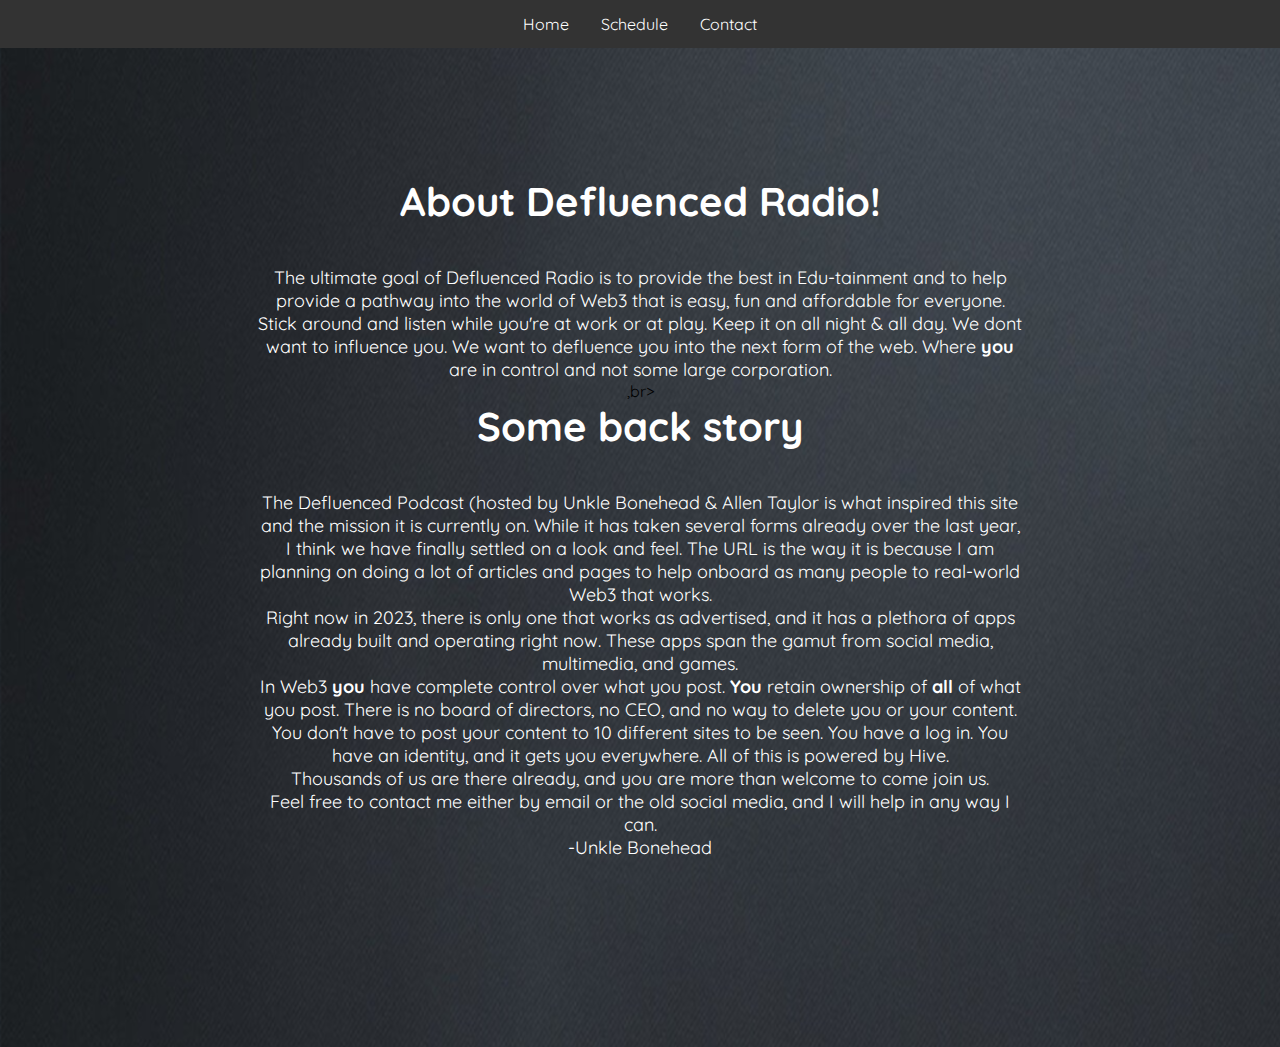
==== about.html @ 511a1d62 "add about schedule and contact pages" ====
<!DOCTYPE html>
<html>

<head>
  <meta charset="utf-8">
  <title>DefluencedRadio</title>
  <link rel="stylesheet" href="style.css">
  <link rel="preconnect" href="https://fonts.googleapis.com">
  <link rel="preconnect" href="https://fonts.gstatic.com" crossorigin>
  <link href="https://fonts.googleapis.com/css2?family=Quicksand:wght@100&display=swap" rel="stylesheet">
  <link href="https://vjs.zencdn.net/8.5.2/video-js.css" rel="stylesheet" />
  <!-- If you'd like to support IE8 (for Video.js versions prior to v7) -->
  <!-- <script src="https://vjs.zencdn.net/ie8/1.1.2/videojs-ie8.min.js"></script> -->
  <style>
    /* Style for the album artwork */
    #albumArt {
      max-width: 150px;
      max-height: 150px;
    }

    /* Style for the song list */
    #songList {
      margin-top: 20px;
    }

    /* Style for individual song entries in the list */
    .songEntry {
      margin-bottom: 10px;
    }

    /* Style the navigation menu */
    ul.nav-menu {
      list-style-type: none;
      margin: 0;
      padding: 0;
      background-color: #333;
      overflow: hidden;
      display: flex;
      /* Use flexbox */
      justify-content: center;
      /* Center items horizontally */
    }

    li.nav-item {
      /* No need for 'float' property */
    }

    li.nav-item a {
      display: block;
      color: white;
      text-align: center;
      padding: 14px 16px;
      text-decoration: none;
    }

    li.nav-item a:hover {
      background-color: #ddd;
      color: black;
    }
  </style>
</head>

<body>
  <div>
    <ul class="nav-menu">
      <li class="nav-item"><a href="index.html">Home</a></li>
      <li class="nav-item"><a href="schedule.html">Schedule</a></li>
      <li class="nav-item"><a href="contact.html">Contact</a></li>
    </ul>
  </div>
  <div class="wrapper">
    <center>
      <div class="welcome-text">

        <h2>About Defluenced Radio!</h2></br><br>
        <p>The ultimate goal of Defluenced Radio is to provide the best in Edu-tainment and to help provide a pathway into the world of Web3 that is easy, fun and affordable for everyone.</p>
        <p>Stick around and listen while you're at work or at play. Keep it on all night & all day. We dont want to influence you. We want to defluence you into the next form of the web. Where <strong>you</strong> are in control and not some large corporation.</P>,br></br>
        <h2>Some back story</h2><br></br>
        <p>The Defluenced Podcast (hosted by Unkle Bonehead & Allen Taylor is what inspired this site and the mission it is currently on. While it has taken several
          forms already over the last year, I think we have finally settled on a look and feel. The URL is the way it is because I am planning on doing a lot of articles and pages to help onboard as many people to real-world Web3 that works.</p>

        <p>Right now in 2023, there is only one that works as advertised, and it has a plethora of apps already built and operating right now. These apps span the gamut from social media, multimedia, and games.</p>

        <p>In Web3 <strong>you</strong> have complete control over what you post. <strong>You</strong> retain ownership of <strong>all</strong> of what you post. There is no board of directors, no CEO, and no way to delete you or your content. You
          don't have to post your content to 10 different sites to be seen. You have a log in. You have an identity, and it gets you everywhere. All of this is powered by Hive.</p>

        <p>Thousands of us are there already, and you are more than welcome to come join us.</p>

        <p>Feel free to contact me either by email or the old social media, and I will help in any way I can.</p>

        <p>-Unkle Bonehead</p></br>
        <br></br>

      </div>


</body>

</html>
---- style.css ----
@charset "utf-8";
*{
    margin: 0;
    padding: 0;
    font-family: 'Quicksand', sans-serif;
}

.wrapper{
    width: 60%;
    padding: 10% 20%;
}

body{
    background: url("images/bg.png");
    background position: top right;
    postition: relative;
}

.welcome-text{
    text-align: center;
}

.welcome-text h1{
    text-align: center;
    color: #fff;
    font-size: 80px;
}

.welcome-text h2{
    text-align: center;
    color: #fff;
    font-size: 40px;
}

.welcome-text a{
    border: 1px solid #fff;
    padding: 10px 25px;
    text-decoration: none;
    font-size: 14px;
    margin-top: 20px;
    dispaly: inline-block;
    color: #fff;
}

.welcome-text p{
    color: #fff;
    font-size: 18px;
}

.albumArt{
    width: 48px;
    height: 48px;
    resize: both;
    overflow: auto;
}
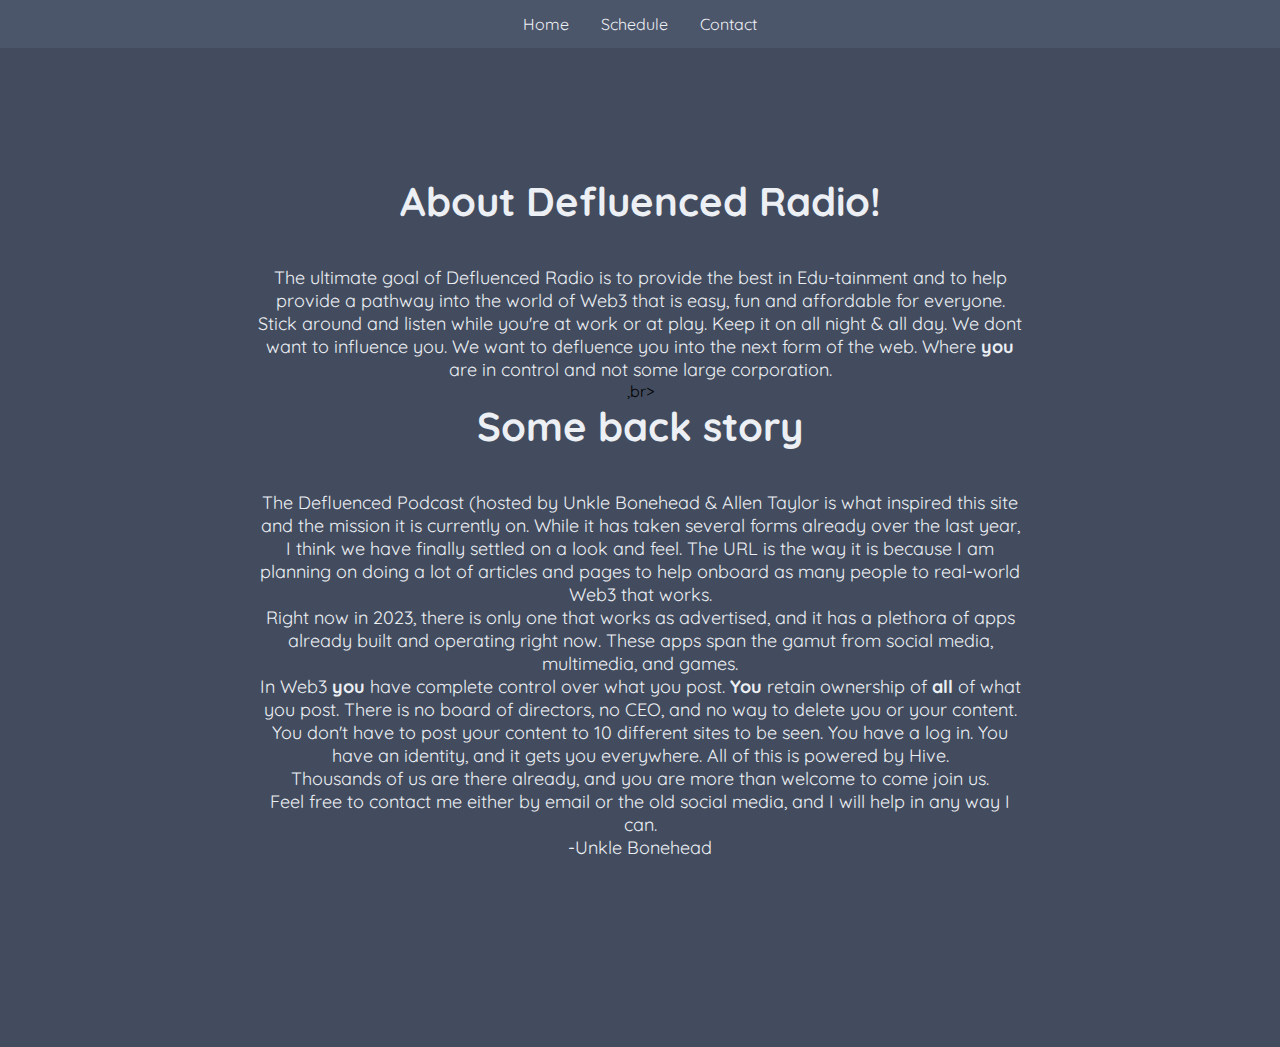
==== commit 783e55d3: "update to a nord theme" ====
--- a/about.html
+++ b/about.html
@@ -1,21 +1,23 @@
 <!DOCTYPE html>
 <html>
-
 <head>
   <meta charset="utf-8">
   <title>DefluencedRadio</title>
   <link rel="stylesheet" href="style.css">
+  <link rel="icon" href="/images/favicon.ico" type="image/x-icon">
+  <link rel="shortcut icon" href="/images/favicon.ico" type="image/x-icon">
   <link rel="preconnect" href="https://fonts.googleapis.com">
   <link rel="preconnect" href="https://fonts.gstatic.com" crossorigin>
   <link href="https://fonts.googleapis.com/css2?family=Quicksand:wght@100&display=swap" rel="stylesheet">
   <link href="https://vjs.zencdn.net/8.5.2/video-js.css" rel="stylesheet" />
+  <script src="https://chat.peakd.com/stwidget.js"></script>
   <!-- If you'd like to support IE8 (for Video.js versions prior to v7) -->
   <!-- <script src="https://vjs.zencdn.net/ie8/1.1.2/videojs-ie8.min.js"></script> -->
   <style>
     /* Style for the album artwork */
     #albumArt {
-      max-width: 150px;
-      max-height: 150px;
+      max-width: 300px;
+      max-height: 300px;
     }
 
     /* Style for the song list */
@@ -30,40 +32,37 @@
 
     /* Style the navigation menu */
     ul.nav-menu {
-      list-style-type: none;
-      margin: 0;
-      padding: 0;
-      background-color: #333;
-      overflow: hidden;
-      display: flex;
-      /* Use flexbox */
-      justify-content: center;
-      /* Center items horizontally */
+        list-style-type: none;
+        margin: 0;
+        padding: 0;
+        background-color: #4C566A;
+        overflow: hidden;
+        display: flex; /* Use flexbox */
+        justify-content: center; /* Center items horizontally */
     }
 
     li.nav-item {
-      /* No need for 'float' property */
+        /* No need for 'float' property */
     }
 
     li.nav-item a {
-      display: block;
-      color: white;
-      text-align: center;
-      padding: 14px 16px;
-      text-decoration: none;
+        display: block;
+        color: #ECEFF4;
+        text-align: center;
+        padding: 14px 16px;
+        text-decoration: none;
     }
 
     li.nav-item a:hover {
-      background-color: #ddd;
-      color: black;
+        background-color: #ECEFF4;
+        color: #2E3440;
     }
   </style>
 </head>
-
 <body>
   <div>
     <ul class="nav-menu">
-      <li class="nav-item"><a href="index.html">Home</a></li>
+      <li class="nav-item"><a href="/">Home</a></li>
       <li class="nav-item"><a href="schedule.html">Schedule</a></li>
       <li class="nav-item"><a href="contact.html">Contact</a></li>
     </ul>
--- a/style.css
+++ b/style.css
@@ -11,7 +11,7 @@
 }
 
 body{
-    background: url("images/bg.png");
+    background: #434C5E;
     background position: top right;
     postition: relative;
 }
@@ -22,28 +22,28 @@
 
 .welcome-text h1{
     text-align: center;
-    color: #fff;
+    color: #ECEFF4;
     font-size: 80px;
 }
 
 .welcome-text h2{
     text-align: center;
-    color: #fff;
+    color: #ECEFF4;
     font-size: 40px;
 }
 
 .welcome-text a{
-    border: 1px solid #fff;
+    border: 1px solid #ECEFF4;
     padding: 10px 25px;
     text-decoration: none;
     font-size: 14px;
     margin-top: 20px;
     dispaly: inline-block;
-    color: #fff;
+    color: #ECEFF4;
 }
 
 .welcome-text p{
-    color: #fff;
+    color: #ECEFF4;
     font-size: 18px;
 }
 
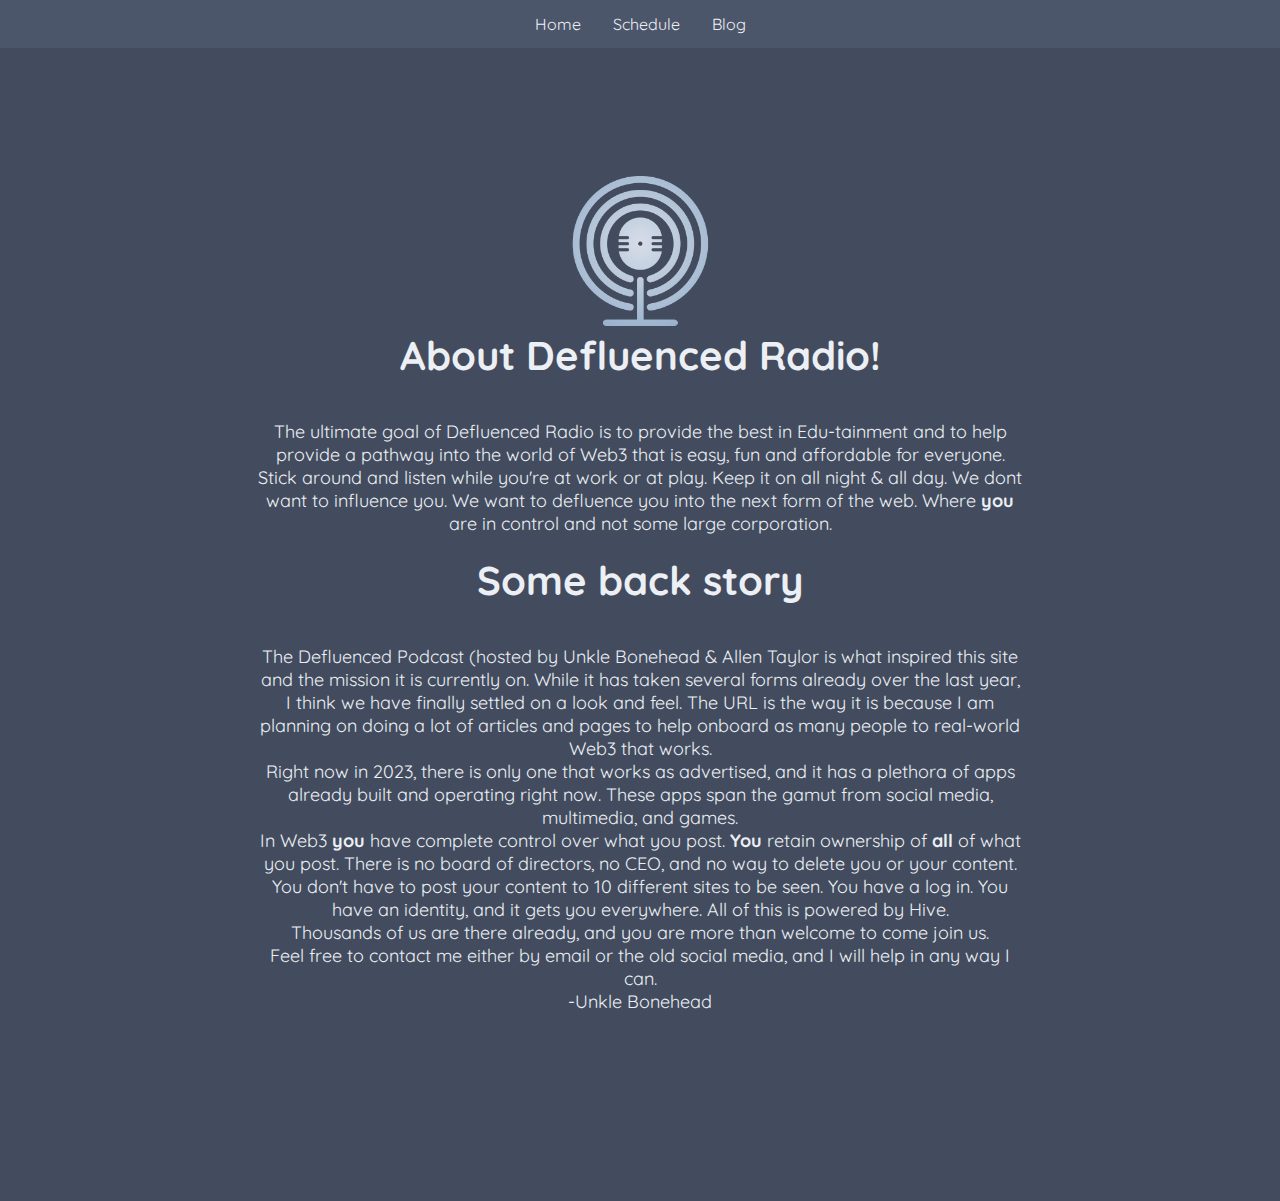
==== commit 0f2b46b3: "added logo and blog link" ====
--- a/about.html
+++ b/about.html
@@ -64,16 +64,16 @@
     <ul class="nav-menu">
       <li class="nav-item"><a href="/">Home</a></li>
       <li class="nav-item"><a href="schedule.html">Schedule</a></li>
-      <li class="nav-item"><a href="contact.html">Contact</a></li>
+      <li class="nav-item"><a href="https://peakd.com/@defluence.org">Blog</a></li>
     </ul>
   </div>
   <div class="wrapper">
     <center>
       <div class="welcome-text">
-
+        <img src="images/newlogo-nord-trans.png" alt="Defluenced Radio logo" width="150" height="150">
         <h2>About Defluenced Radio!</h2></br><br>
         <p>The ultimate goal of Defluenced Radio is to provide the best in Edu-tainment and to help provide a pathway into the world of Web3 that is easy, fun and affordable for everyone.</p>
-        <p>Stick around and listen while you're at work or at play. Keep it on all night & all day. We dont want to influence you. We want to defluence you into the next form of the web. Where <strong>you</strong> are in control and not some large corporation.</P>,br></br>
+        <p>Stick around and listen while you're at work or at play. Keep it on all night & all day. We dont want to influence you. We want to defluence you into the next form of the web. Where <strong>you</strong> are in control and not some large corporation.</P></br>
         <h2>Some back story</h2><br></br>
         <p>The Defluenced Podcast (hosted by Unkle Bonehead & Allen Taylor is what inspired this site and the mission it is currently on. While it has taken several
           forms already over the last year, I think we have finally settled on a look and feel. The URL is the way it is because I am planning on doing a lot of articles and pages to help onboard as many people to real-world Web3 that works.</p>
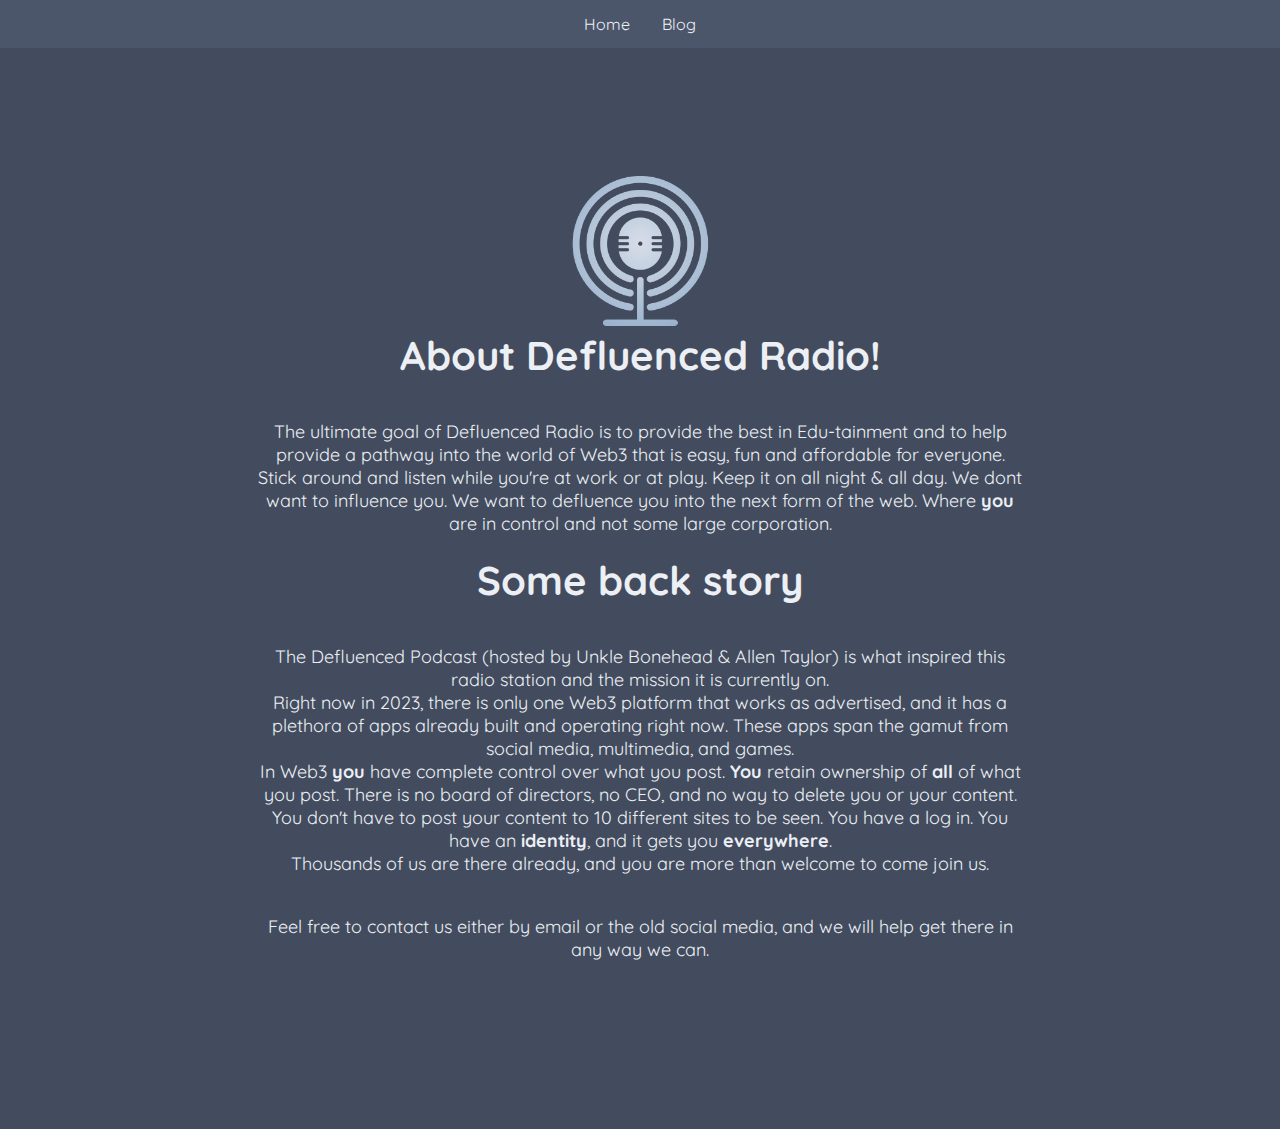
==== commit 8d9eb7c9: "added contact emails" ====
--- a/about.html
+++ b/about.html
@@ -63,7 +63,6 @@
   <div>
     <ul class="nav-menu">
       <li class="nav-item"><a href="/">Home</a></li>
-      <li class="nav-item"><a href="schedule.html">Schedule</a></li>
       <li class="nav-item"><a href="https://peakd.com/@defluence.org">Blog</a></li>
     </ul>
   </div>
@@ -75,19 +74,17 @@
         <p>The ultimate goal of Defluenced Radio is to provide the best in Edu-tainment and to help provide a pathway into the world of Web3 that is easy, fun and affordable for everyone.</p>
         <p>Stick around and listen while you're at work or at play. Keep it on all night & all day. We dont want to influence you. We want to defluence you into the next form of the web. Where <strong>you</strong> are in control and not some large corporation.</P></br>
         <h2>Some back story</h2><br></br>
-        <p>The Defluenced Podcast (hosted by Unkle Bonehead & Allen Taylor is what inspired this site and the mission it is currently on. While it has taken several
-          forms already over the last year, I think we have finally settled on a look and feel. The URL is the way it is because I am planning on doing a lot of articles and pages to help onboard as many people to real-world Web3 that works.</p>
+        <p>The Defluenced Podcast (hosted by Unkle Bonehead & Allen Taylor) is what inspired this radio station and the mission it is currently on.</p>
 
-        <p>Right now in 2023, there is only one that works as advertised, and it has a plethora of apps already built and operating right now. These apps span the gamut from social media, multimedia, and games.</p>
+        <p>Right now in 2023, there is only one Web3 platform that works as advertised, and it has a plethora of apps already built and operating right now. These apps span the gamut from social media, multimedia, and games.</p>
 
         <p>In Web3 <strong>you</strong> have complete control over what you post. <strong>You</strong> retain ownership of <strong>all</strong> of what you post. There is no board of directors, no CEO, and no way to delete you or your content. You
-          don't have to post your content to 10 different sites to be seen. You have a log in. You have an identity, and it gets you everywhere. All of this is powered by Hive.</p>
+          don't have to post your content to 10 different sites to be seen. You have a log in. You have an <strong>identity</strong>, and it gets you <strong>everywhere</strong>.</p>
 
         <p>Thousands of us are there already, and you are more than welcome to come join us.</p>
+        <br></br>
+        <p>Feel free to contact us either by email or the old social media, and we will help get there in any way we can.</p>
 
-        <p>Feel free to contact me either by email or the old social media, and I will help in any way I can.</p>
-
-        <p>-Unkle Bonehead</p></br>
         <br></br>
 
       </div>
